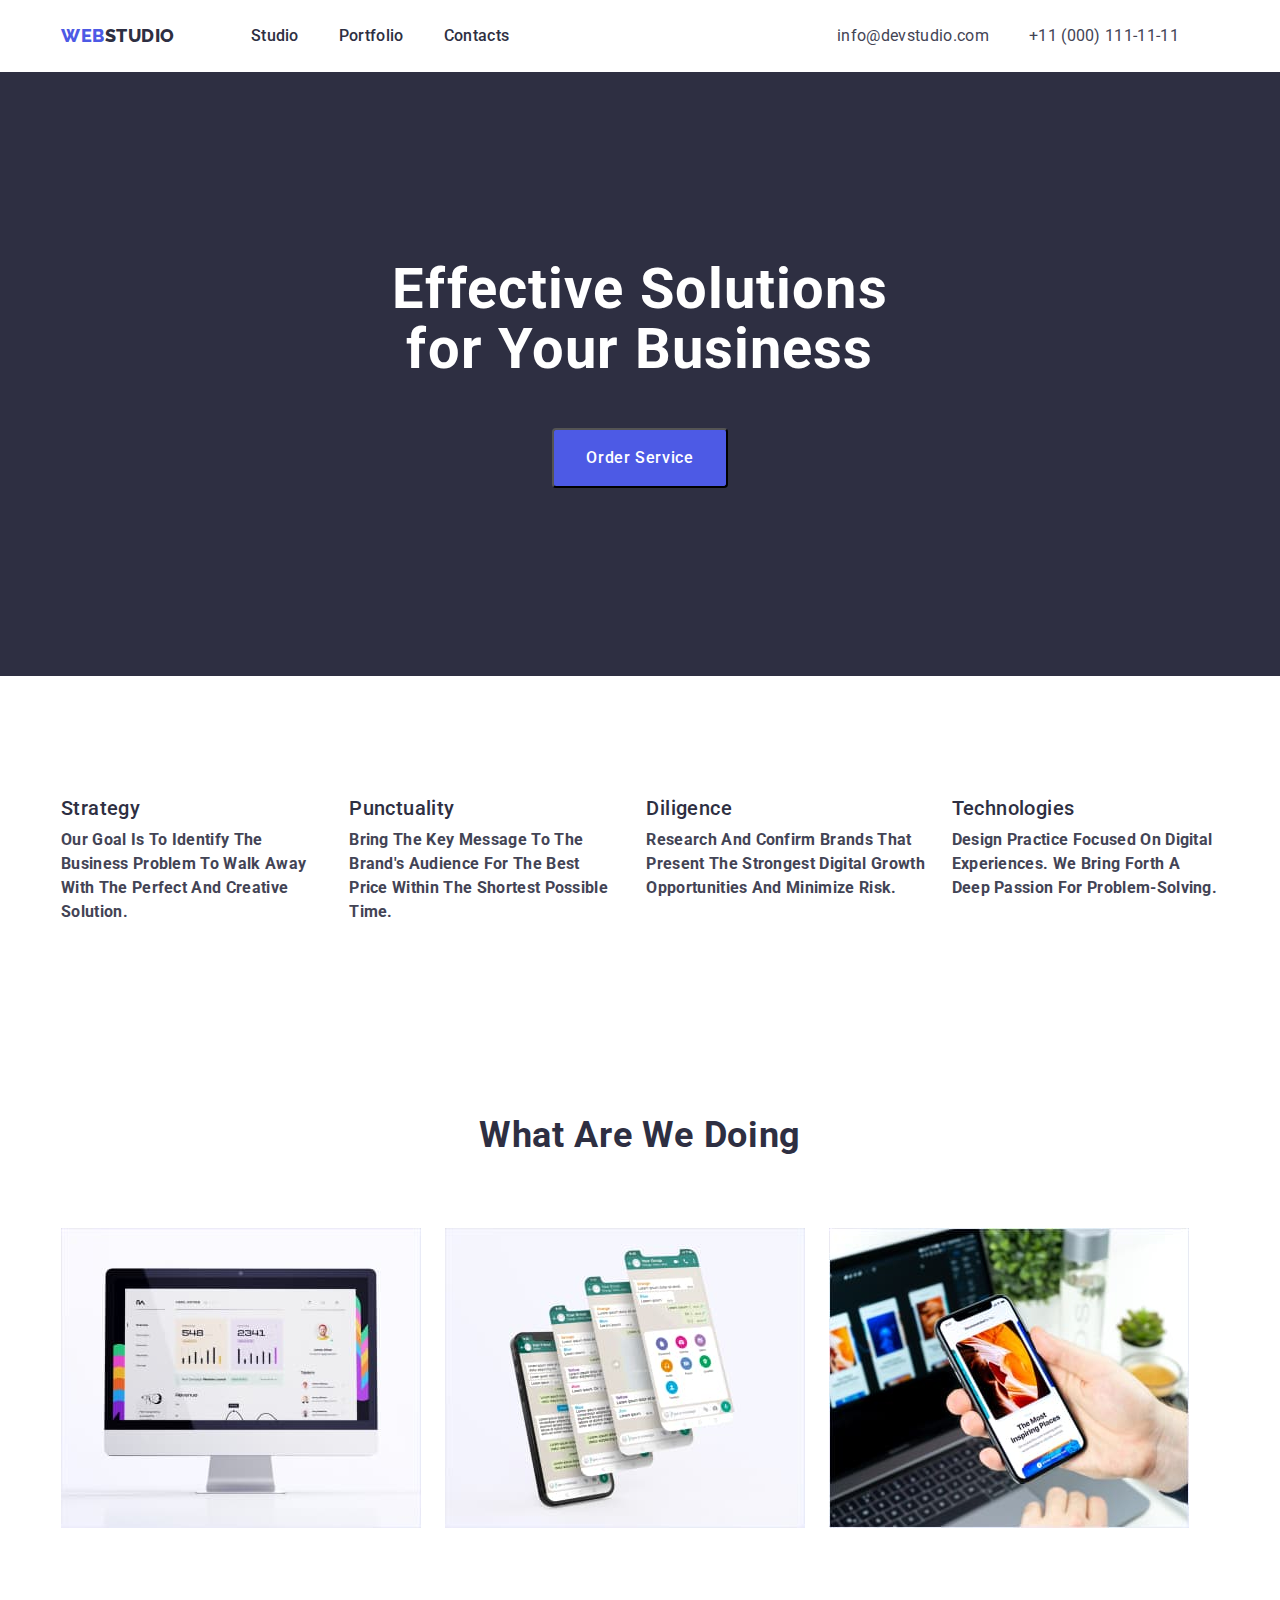
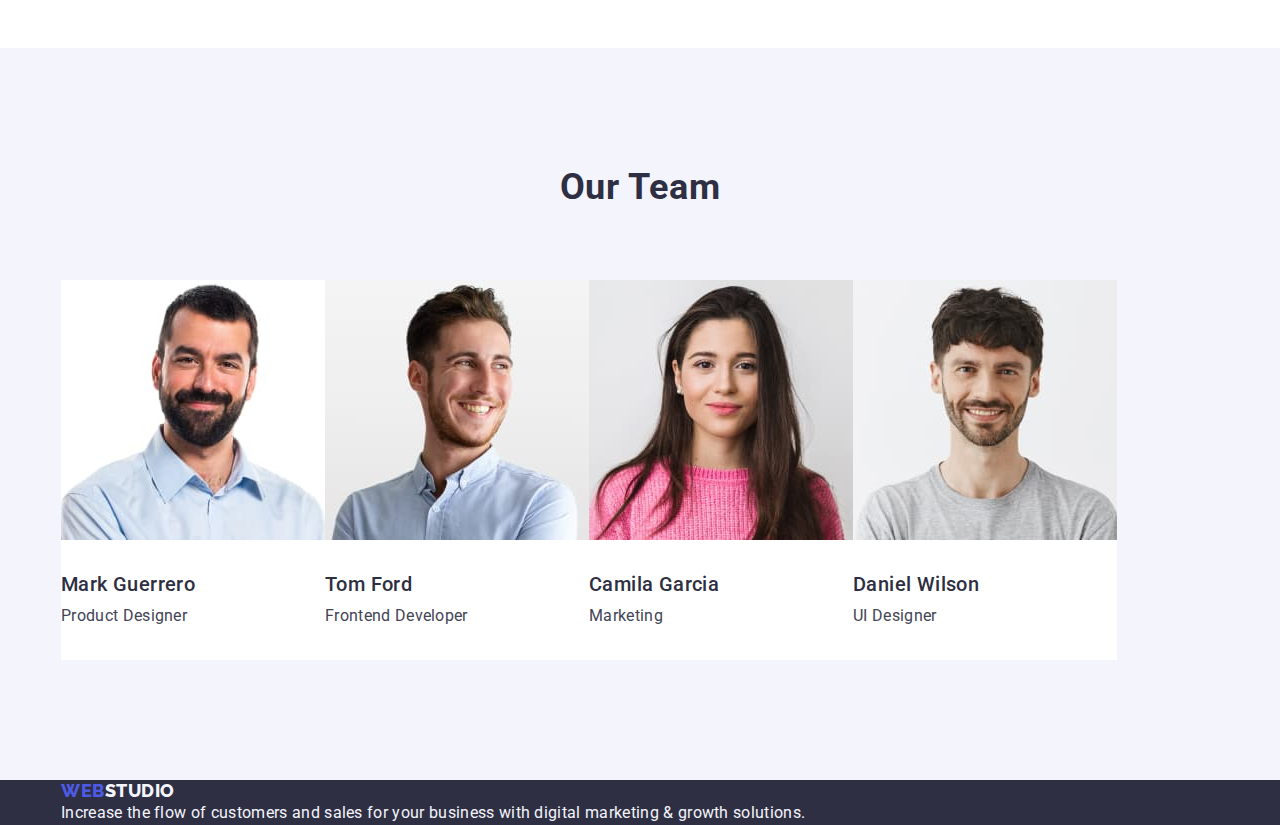
==== index.html @ 01acd108 "Initial commit" ====
<!DOCTYPE html>
<html lang="en">
  <head>
    <meta charset="UTF-8" />
    <meta http-equiv="X-UA-Compatible" content="IE=edge" />
    <meta name="viewport" content="width=device-width, initial-scale=1.0" />
    <title>Studio</title>
    <link rel="preconnect" href="https://fonts.googleapis.com" />
    <link rel="preconnect" href="https://fonts.gstatic.com" crossorigin />
    <link
      href="https://fonts.googleapis.com/css2?family=Raleway:wght@800&family=Roboto:wght@400;500;700;900&display=swap"
      rel="stylesheet"
    />
    <link
      rel="stylesheet"
      href="https://cdnjs.cloudflare.com/ajax/libs/modern-normalize/1.1.0/modern-normalize.min.css"
    />
    <link rel="stylesheet" href="./css/style.css" />
  </head>
  <body>
    <!-- header  -->
    <header class="main-header page-header">
      <div class="container page-header-container">
        <nav class="first-nav page-nav">
          <a href="./index.html" class="link logo"
            >Web<span class="part-logo">Studio</span></a
          >
          <ul class="list menu">
            <li class="menu-item">
              <a href="./index.html" class="link menu-link">Studio</a>
            </li>
            <li class="menu-item">
              <a href="./portfolio.html" class="link menu-link">Portfolio</a>
            </li>
            <li class="menu-item">
              <a href="" class="link menu-link">Contacts</a>
            </li>
          </ul>
        </nav>
        <address class="contacts">
          <ul class="list menu-contact page-contacts">
            <li class="menu-contact-item">
              <a href="mailto:info@devstudio.com" class="link menu-contact-link"
                >info@devstudio.com</a
              >
            </li>
            <li class="menu-contact-item">
              <a href="tel:+110001111111" class="link menu-contact-link"
                >+11 (000) 111-11-11</a
              >
            </li>
          </ul>
        </address>
      </div>
    </header>
    <main class="main-part">
      <!-- hero section  -->
      <section class="hero-section">
        <div class="container page-hero-section">
          <h1 class="main-head">Effective Solutions for Your Business</h1>
          <button type="button" class="modal-button-main">Order Service</button>
        </div>
      </section>
      <!-- features section  -->
      <section class="sec-head">
        <div class="container section">
          <h2 class="sec-head" hidden>Our Features</h2>
          <ul class="list features-list">
            <li class="features-list-item">
              <h3 class="list-head">Strategy</h3>
              <p class="text-descr">
                Our goal is to identify the business problem to walk away with
                the perfect and creative solution.
              </p>
            </li>
            <li class="features-list-item">
              <h3 class="list-head">Punctuality</h3>
              <p class="text-descr">
                Bring the key message to the brand's audience for the best price
                within the shortest possible time.
              </p>
            </li>
            <li class="features-list-item">
              <h3 class="list-head">Diligence</h3>
              <p class="text-descr">
                Research and confirm brands that present the strongest digital
                growth opportunities and minimize risk.
              </p>
            </li>
            <li class="features-list-item">
              <h3 class="list-head">Technologies</h3>
              <p class="text-descr">
                Design practice focused on digital experiences. We bring forth a
                deep passion for problem-solving.
              </p>
            </li>
          </ul>
        </div>
      </section>
      <!-- What are we doing section  -->
      <section>
        <div class="container page-occup-list">
          <h2 class="sec-head">What are we doing</h2>
          <ul class="list occup-list">
            <li class="occup-list-item">
              <img
                src="./images/ouractions/Rectangle71.jpg"
                alt="cmputer with diagrams"
                width="360"
                height="300"
              />
            </li>
            <li class="occup-list-item">
              <img
                src="./images/ouractions/img2.jpg"
                alt="smartphone with chats"
                width="360"
                height="300"
              />
            </li>
            <li class="occup-list-item">
              <img
                src="./images/ouractions/img3.jpg"
                alt="smartphone and laptop"
                width="360"
                height="300"
              />
            </li>
          </ul>
        </div>
      </section>
      <!-- Our Team section -->
      <section class="team-section">
        <div class="container section page-team-section">
          <h2 class="sec-head">Our Team</h2>
          <ul class="list team-list">
            <li class="team-list-item">
              <img
                src="./images/ourteam/MarkGuerrero.jpg"
                alt="our product designer"
                width="264"
                height="260"
              />
              <div class="team-list-text">
                <h3 class="list-head">Mark Guerrero</h3>
                <p class="text-descr">Product Designer</p>
              </div>
            </li>
            <li class="team-list-item">
              <img
                class="team-list-img"
                src="./images/ourteam/TomFord.jpg"
                alt="our frontend developer"
                width="264"
                height="260"
              />
              <div class="team-list-text">
                <h3 class="list-head">Tom Ford</h3>
                <p class="text-descr">Frontend Developer</p>
              </div>
            </li>
            <li class="team-list-item">
              <img
                class="team-list-img"
                src="./images/ourteam/CamilaGarcia.jpg"
                alt="our marketing worker"
                width="264"
                height="260"
              />
              <div class="team-list-text">
                <h3 class="list-head">Camila Garcia</h3>
                <p class="text-descr">Marketing</p>
              </div>
            </li>
            <li class="team-list-item">
              <img
                class="team-list-img"
                src="./images/ourteam/DanielWilson.jpg"
                alt="our UI designer"
                width="264"
                height="260"
              />
              <div class="team-list-text">
                <h3 class="list-head">Daniel Wilson</h3>
                <p class="text-descr">UI Designer</p>
              </div>
            </li>
          </ul>
        </div>
      </section>
    </main>
    <!-- footer with logo -->
    <footer class="footer-section">
      <div class="container page-footer-section">
        <a href="./index.html" class="link logo-footer"
          >Web<span class="part-logo-footer">Studio</span></a
        >
        <p class="text-descr color-footer">
          Increase the flow of customers and sales for your business with
          digital marketing & growth solutions.
        </p>
      </div>
    </footer>
  </body>
</html>
---- css/style.css ----
:root {
  --head-color: #2e2f42;
  --text-color: #434455;
  --sub-text-color: #8e8f99;
  --primary-brand-color: #4d5ae5;
  --pressed-state-color: #404bbf;
  --light-back-color: #f4f4fd;
  --modal-background-color: #fcfcfc;
  --white-color: #ffffff;
}

.list {
  list-style: none;
}

.link {
  text-decoration: none;
}

button {
  cursor: pointer;
}

h1,
h2,
h3,
h4,
h5,
h6,
p {
  margin-top: 0;
  margin-bottom: 0;
}

ul,
ol {
  margin-top: 0;
  margin-bottom: 0;
  padding-left: 0;
}

img {
  display: block;
}

.section {
  padding-top: 120px;
  padding-bottom: 120px;
}

.container {
  width: 1188px;
  padding-left: 15px;
  padding-right: 15px;
  margin-left: auto;
  margin-right: auto;
}

body {
  font-family: "Roboto", sans-serif;
  background-color: var(--white-color);
  color: var(--text-color);
}

/* Header  */

.page-header {
  display: flex;
  align-items: center;
  padding-top: 24px;
  padding-bottom: 24px;
}

.page-nav {
  display: flex;
  align-items: center;
  column-gap: 76px;
}

.menu {
  display: flex;
  column-gap: 40px;
}

.page-contacts {
  display: flex;
}

.logo {
  font-family: "Raleway", sans-serif;
  font-weight: 800;
  font-size: 18px;
  line-height: 1.17;
  letter-spacing: 0.03em;
  text-transform: uppercase;
  color: var(--primary-brand-color);
}

.part-logo {
  color: var(--head-color);
}

.logo-footer {
  font-family: "Raleway", sans-serif;
  font-weight: 800;
  font-size: 18px;
  line-height: 1.17;
  letter-spacing: 0.03em;
  text-transform: uppercase;

  color: var(--primary-brand-color);
}

.part-logo-footer {
  color: var(--light-back-color);
}

.menu-link {
  font-weight: 500;
  font-size: 16px;
  line-height: 1.5;
  letter-spacing: 0.02em;
  color: var(--head-color);
}

.menu-link:hover,
.menu-link:focus {
  color: var(--pressed-state-color);
}

.contacts {
  font-style: normal;
  margin-left: auto;
}

.menu-contact-link {
  font-size: 16px;
  line-height: 1.5;
  letter-spacing: 0.02em;
  margin-right: 40px;

  color: var(--text-color);
}

.menu-contact-link:hover,
.menu-contact-link:focus {
  color: var(--pressed-state-color);
}

.page-header-container {
  display: flex;
  align-items: center;
}

/* Hero section  */

.page-hero-section {
  display: flex;
  flex-direction: column;
  padding-top: 188px;
  padding-bottom: 188px;
}

.hero-section {
  background-color: var(--head-color);
}

.main-head {
  text-align: center;
  font-weight: 700;
  font-size: 56px;
  line-height: 1.07;
  letter-spacing: 0.02em;
  width: 496px;
  margin-left: auto;
  margin-right: auto;

  color: var(--white-color);
}

.modal-button-main {
  font-family: "Roboto", sans-serif;
  font-weight: 500;
  font-size: 16px;
  line-height: 1.5;
  letter-spacing: 0.04em;
  border-radius: 4px;
  padding: 16px 32px;
  min-width: 169px;
  margin-left: auto;
  margin-right: auto;
  margin-top: 48px;

  color: var(--white-color);
  background-color: var(--primary-brand-color);
}

.modal-button-main:hover,
.modal-button-main:focus {
  background-color: var(--pressed-state-color);
}

/* features section  */

.features-list {
  display: flex;
  column-gap: 24px;
}

.modal-button-portfolio {
  font-family: "Roboto", sans-serif;
  font-weight: 500;
  font-size: 16px;
  line-height: 1.5;
  letter-spacing: 0.04em;

  color: var(--primary-brand-color);
  background-color: var(--light-back-color);
}

.modal-button-portfolio:hover,
.modal-button-portfolio:focus {
  color: var(--white-color);
  background-color: var(--pressed-state-color);
}

.list-head,
.head-list {
  font-weight: 500;
  font-size: 20px;
  line-height: 1.2;
  letter-spacing: 0.02em;
  margin-bottom: 8px;

  color: var(--head-color);
}

.text-descr,
.description {
  font-size: 16px;
  line-height: 1.5;
  letter-spacing: 0.02em;
  color: var(--text-color);
}

/* What are we doing section */

.page-occup-list {
  display: flex;
  flex-direction: column;
}

.occup-list {
  display: flex;
  column-gap: 24px;
  padding-bottom: 120px;
}

/* Our team section  */

.sec-head {
  font-weight: 700;
  font-size: 36px;
  line-height: 1.11;
  letter-spacing: 0.02em;
  text-transform: capitalize;
  margin-bottom: 72px;
  margin-left: auto;
  margin-right: auto;

  color: var(--head-color);
}

.page-team-section {
  display: flex;
  flex-direction: column;
  background-color: var(--light-back-color);
}

.team-section {
  background-color: var(--light-back-color);
}

.team-list {
  display: flex;
}

.team-list-item {
  background-color: var(--white-color);
  flex-basis: calc((100%-72px) / 4);
}

.team-list-img {
}

.team-list-text {
  padding-top: 32px;
  padding-bottom: 32px;
}

.page-footer-section {
}

.footer-section {
  background-color: var(--head-color);
}

.color-footer {
  color: var(--light-back-color);
}
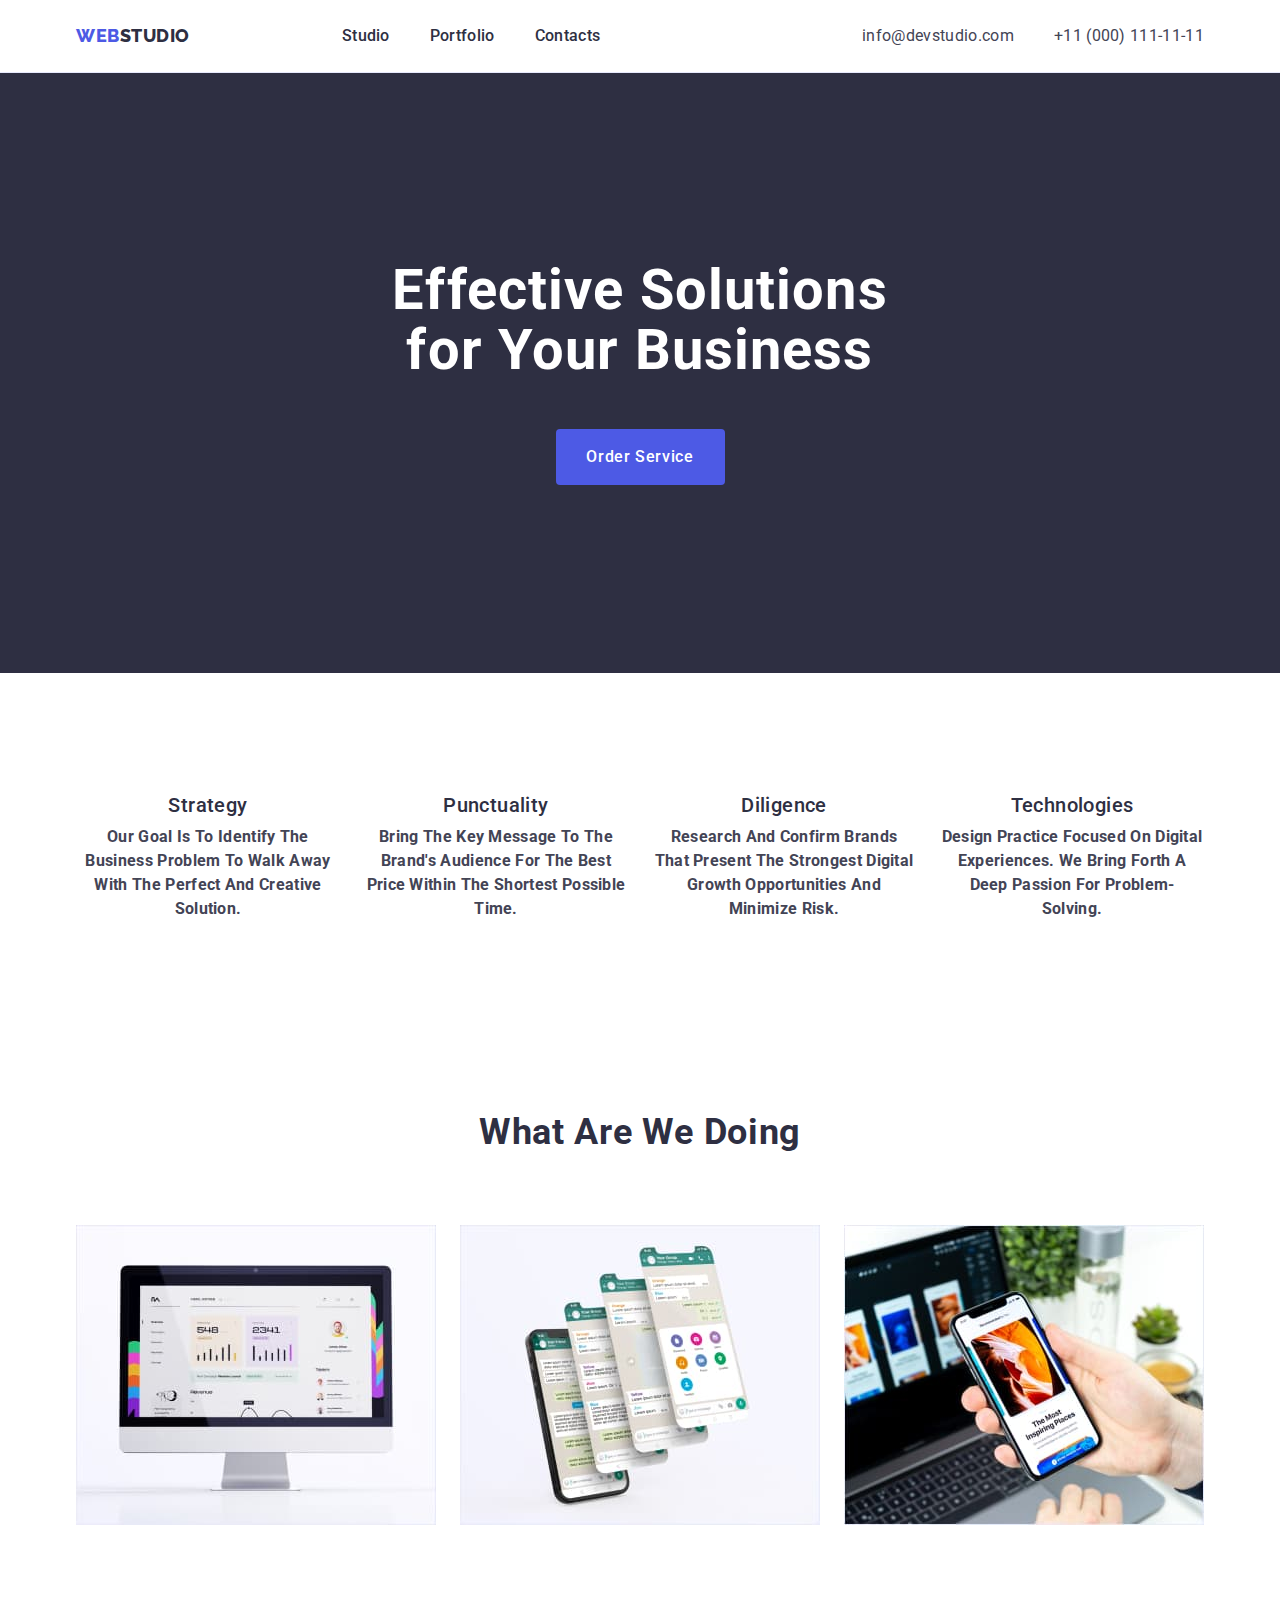
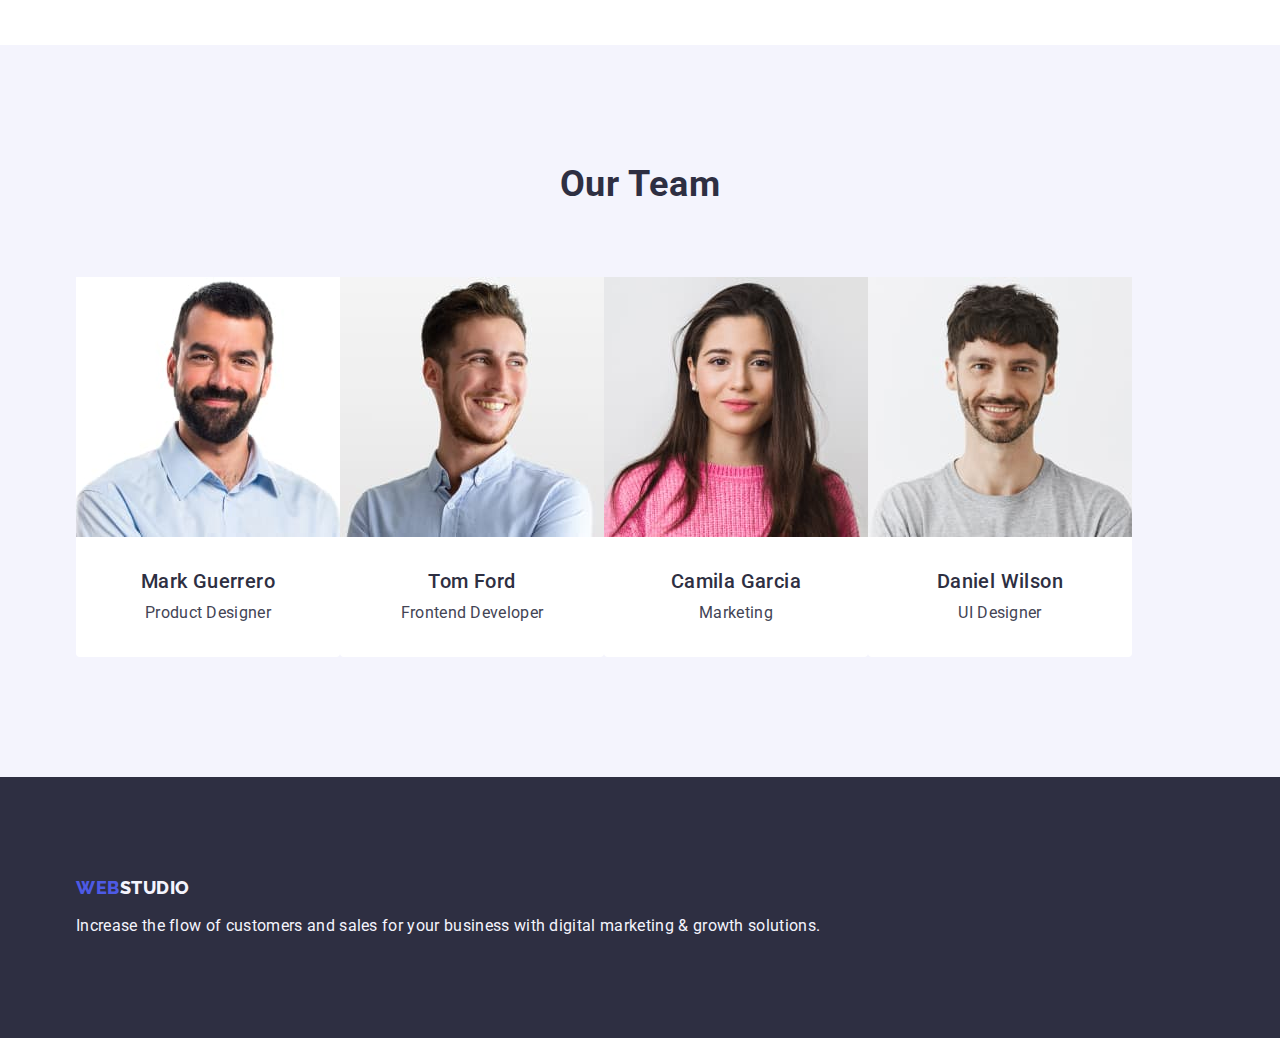
==== commit c61f1987: "changing in Studio-page" ====
--- a/index.html
+++ b/index.html
@@ -62,8 +62,8 @@
         </div>
       </section>
       <!-- features section  -->
-      <section class="sec-head">
-        <div class="container section">
+      <section class="sec-head section">
+        <div class="container">
           <h2 class="sec-head" hidden>Our Features</h2>
           <ul class="list features-list">
             <li class="features-list-item">
@@ -98,7 +98,7 @@
         </div>
       </section>
       <!-- What are we doing section  -->
-      <section>
+      <section class="occup-section">
         <div class="container page-occup-list">
           <h2 class="sec-head">What are we doing</h2>
           <ul class="list occup-list">
@@ -130,8 +130,8 @@
         </div>
       </section>
       <!-- Our Team section -->
-      <section class="team-section">
-        <div class="container section page-team-section">
+      <section class="team-section section">
+        <div class="container page-team-section">
           <h2 class="sec-head">Our Team</h2>
           <ul class="list team-list">
             <li class="team-list-item">
@@ -195,7 +195,7 @@
         <a href="./index.html" class="link logo-footer"
           >Web<span class="part-logo-footer">Studio</span></a
         >
-        <p class="text-descr color-footer">
+        <p class="text-descr-footer color-footer">
           Increase the flow of customers and sales for your business with
           digital marketing & growth solutions.
         </p>
--- a/css/style.css
+++ b/css/style.css
@@ -49,7 +49,7 @@
 }
 
 .container {
-  width: 1188px;
+  width: 1158px;
   padding-left: 15px;
   padding-right: 15px;
   margin-left: auto;
@@ -67,8 +67,7 @@
 .page-header {
   display: flex;
   align-items: center;
-  padding-top: 24px;
-  padding-bottom: 24px;
+  border-bottom: 1px solid #e7e9fc;
 }
 
 .page-nav {
@@ -79,11 +78,16 @@
 
 .menu {
   display: flex;
-  column-gap: 40px;
+  gap: 40px;
+}
+
+.menu-item {
+  padding: 24px 0;
 }
 
 .page-contacts {
   display: flex;
+  gap: 40px;
 }
 
 .logo {
@@ -93,6 +97,8 @@
   line-height: 1.17;
   letter-spacing: 0.03em;
   text-transform: uppercase;
+  margin-right: 76px;
+
   color: var(--primary-brand-color);
 }
 
@@ -107,6 +113,8 @@
   line-height: 1.17;
   letter-spacing: 0.03em;
   text-transform: uppercase;
+  display: inline-block;
+  margin-bottom: 16px;
 
   color: var(--primary-brand-color);
 }
@@ -137,7 +145,6 @@
   font-size: 16px;
   line-height: 1.5;
   letter-spacing: 0.02em;
-  margin-right: 40px;
 
   color: var(--text-color);
 }
@@ -157,12 +164,11 @@
 .page-hero-section {
   display: flex;
   flex-direction: column;
-  padding-top: 188px;
-  padding-bottom: 188px;
 }
 
 .hero-section {
   background-color: var(--head-color);
+  padding: 188px 0;
 }
 
 .main-head {
@@ -171,7 +177,7 @@
   font-size: 56px;
   line-height: 1.07;
   letter-spacing: 0.02em;
-  width: 496px;
+  max-width: 496px;
   margin-left: auto;
   margin-right: auto;
 
@@ -185,12 +191,13 @@
   line-height: 1.5;
   letter-spacing: 0.04em;
   border-radius: 4px;
-  padding: 16px 32px;
+  height: 56px;
   min-width: 169px;
   margin-left: auto;
   margin-right: auto;
   margin-top: 48px;
 
+  border: none;
   color: var(--white-color);
   background-color: var(--primary-brand-color);
 }
@@ -204,7 +211,11 @@
 
 .features-list {
   display: flex;
-  column-gap: 24px;
+  gap: 24px;
+}
+
+.features-list-item {
+  width: calc((100% - 72px) / 4);
 }
 
 .modal-button-portfolio {
@@ -226,6 +237,7 @@
 
 .list-head,
 .head-list {
+  text-align: center;
   font-weight: 500;
   font-size: 20px;
   line-height: 1.2;
@@ -237,6 +249,7 @@
 
 .text-descr,
 .description {
+  text-align: center;
   font-size: 16px;
   line-height: 1.5;
   letter-spacing: 0.02em;
@@ -245,6 +258,10 @@
 
 /* What are we doing section */
 
+.occup-section {
+  padding-bottom: 120px;
+}
+
 .page-occup-list {
   display: flex;
   flex-direction: column;
@@ -252,8 +269,11 @@
 
 .occup-list {
   display: flex;
-  column-gap: 24px;
-  padding-bottom: 120px;
+  gap: 24px;
+}
+
+.occup-list-item {
+  flex-basis: calc((100% - 48px) / 3);
 }
 
 /* Our team section  */
@@ -264,6 +284,7 @@
   line-height: 1.11;
   letter-spacing: 0.02em;
   text-transform: capitalize;
+  /* padding: 120px 0; */
   margin-bottom: 72px;
   margin-left: auto;
   margin-right: auto;
@@ -283,19 +304,20 @@
 
 .team-list {
   display: flex;
+  gappx: 24px;
 }
 
 .team-list-item {
   background-color: var(--white-color);
   flex-basis: calc((100%-72px) / 4);
+  border-radius: 0px 0px 4px 4px;
 }
 
 .team-list-img {
 }
 
 .team-list-text {
-  padding-top: 32px;
-  padding-bottom: 32px;
+  padding: 32px 16px;
 }
 
 .page-footer-section {
@@ -303,6 +325,14 @@
 
 .footer-section {
   background-color: var(--head-color);
+  padding: 100px 0;
+}
+
+.text-descr-footer {
+  font-size: 16px;
+  line-height: 1.5;
+  letter-spacing: 0.02em;
+  color: var(--text-color);
 }
 
 .color-footer {
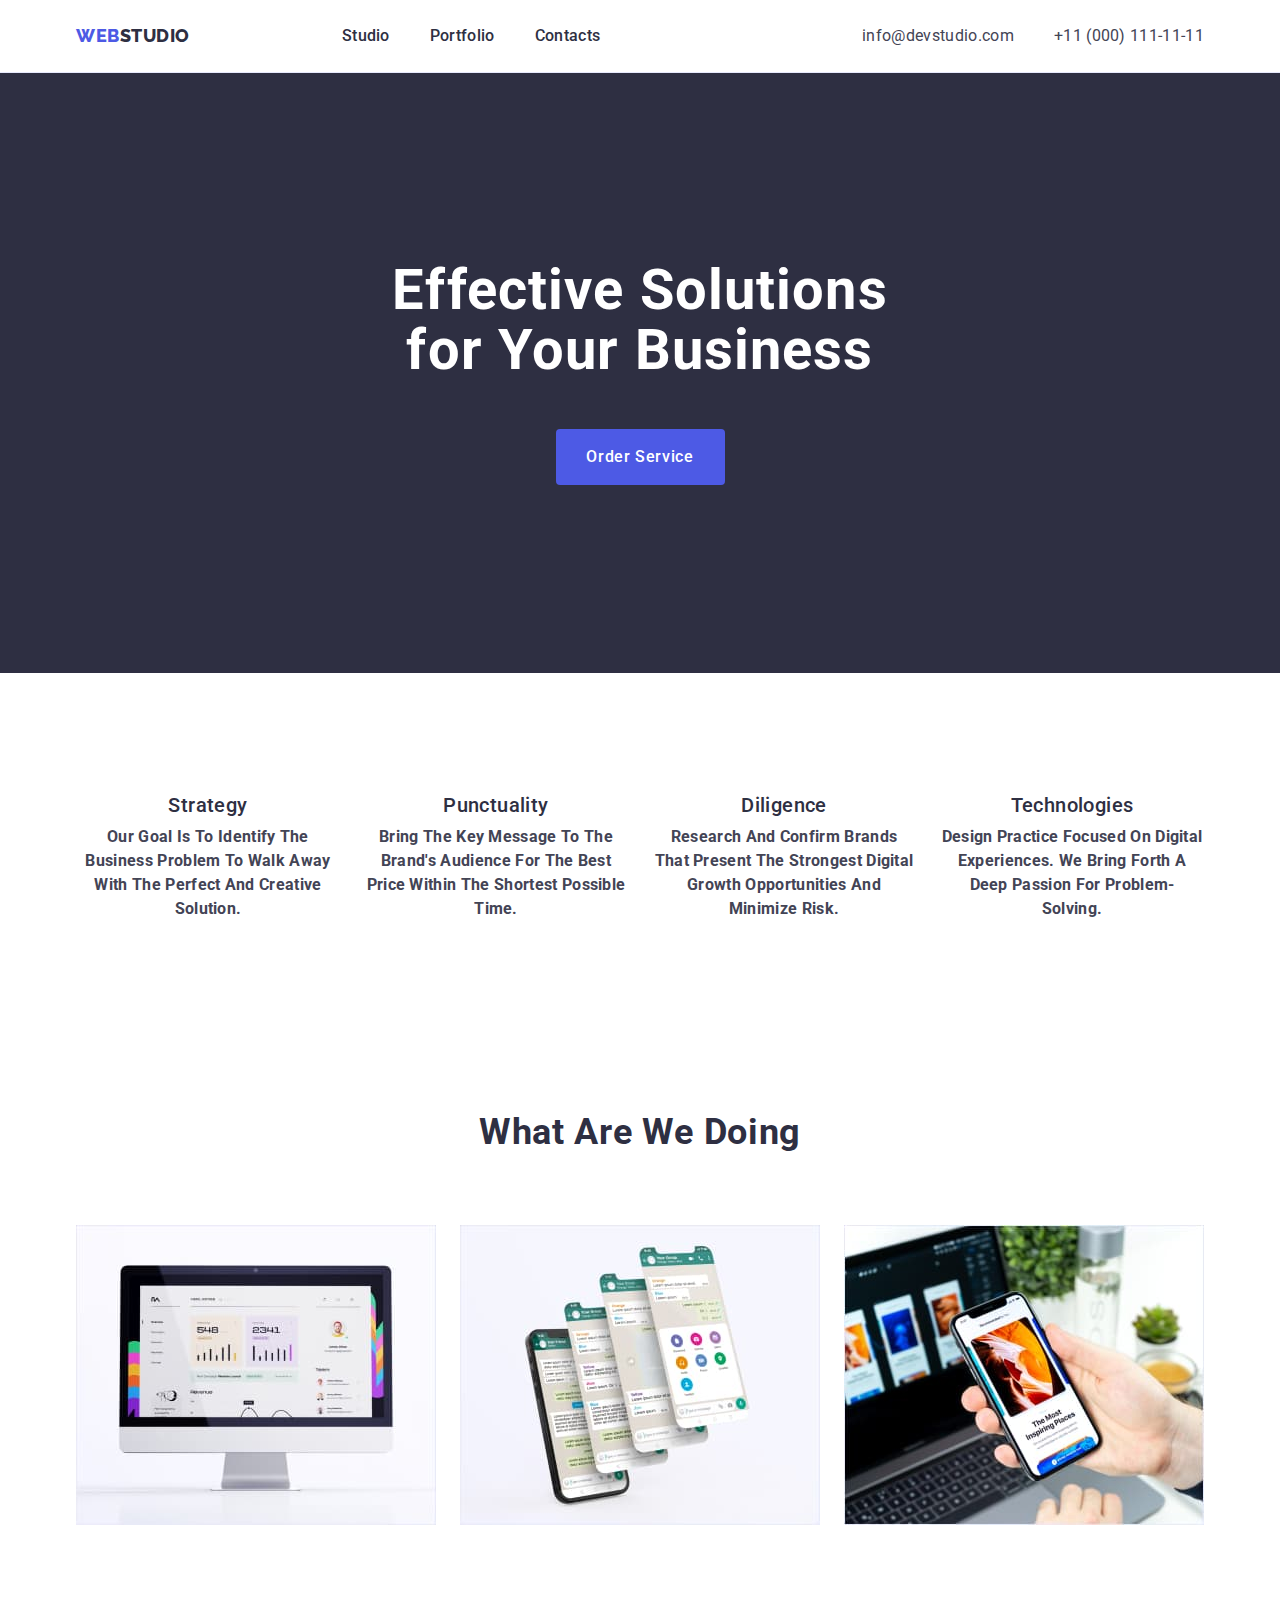
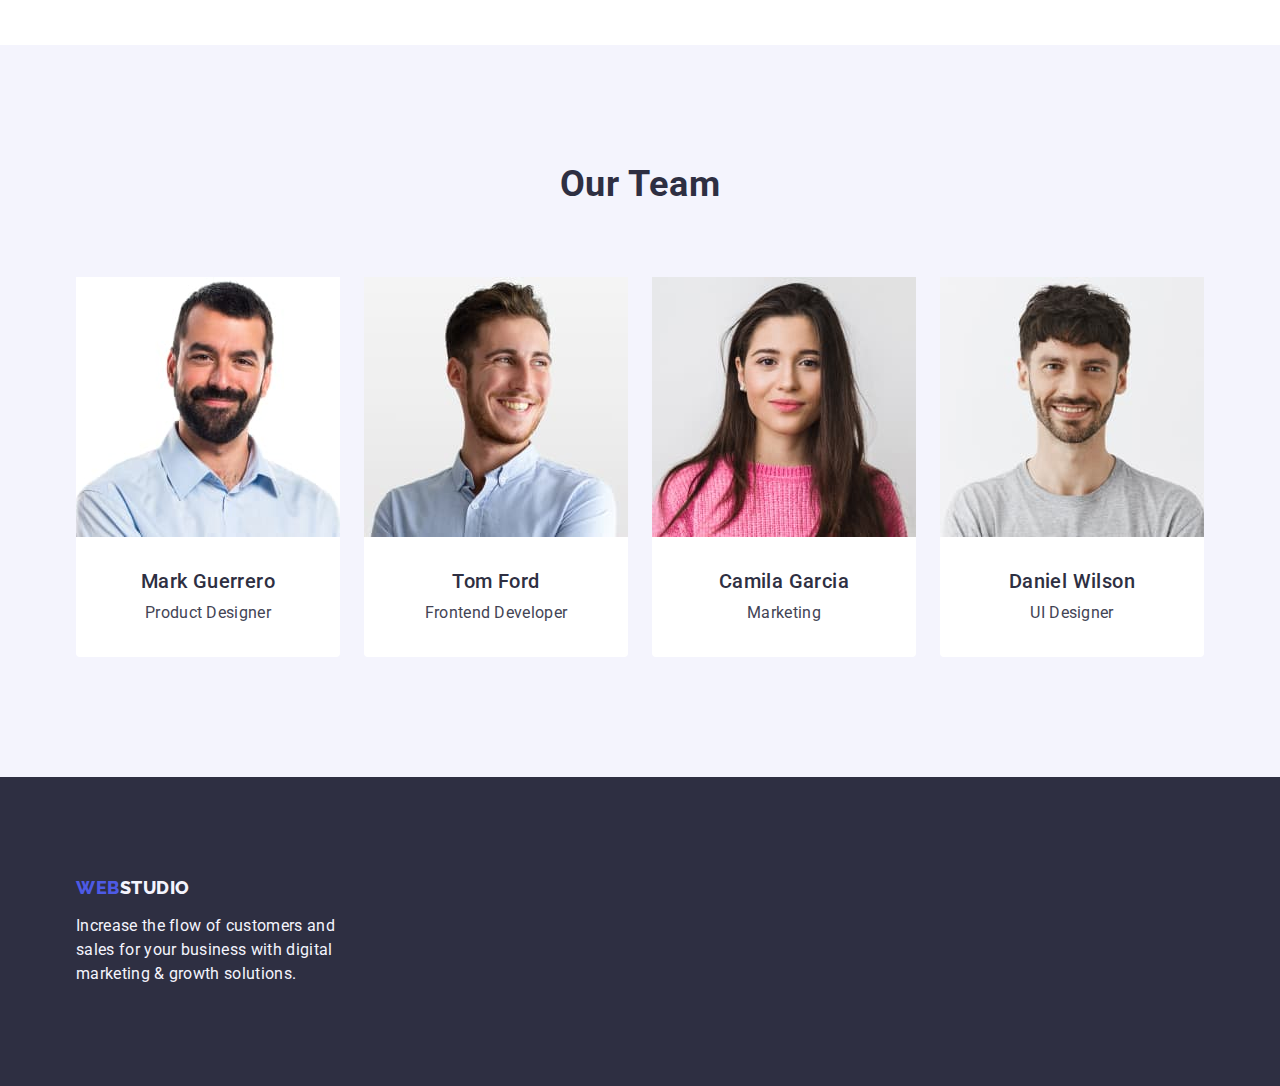
==== commit b8bb3039: "Portfolio changing" ====
--- a/index.html
+++ b/index.html
@@ -19,9 +19,9 @@
   </head>
   <body>
     <!-- header  -->
-    <header class="main-header page-header">
+    <header class="page-header">
       <div class="container page-header-container">
-        <nav class="first-nav page-nav">
+        <nav class="page-nav">
           <a href="./index.html" class="link logo"
             >Web<span class="part-logo">Studio</span></a
           >
@@ -38,7 +38,7 @@
           </ul>
         </nav>
         <address class="contacts">
-          <ul class="list menu-contact page-contacts">
+          <ul class="list page-contacts">
             <li class="menu-contact-item">
               <a href="mailto:info@devstudio.com" class="link menu-contact-link"
                 >info@devstudio.com</a
--- a/css/style.css
+++ b/css/style.css
@@ -224,6 +224,9 @@
   font-size: 16px;
   line-height: 1.5;
   letter-spacing: 0.04em;
+  padding: 12px 24px;
+  border: 1px solid #e7e9fc;
+  border-radius: 4px;
 
   color: var(--primary-brand-color);
   background-color: var(--light-back-color);
@@ -233,6 +236,7 @@
 .modal-button-portfolio:focus {
   color: var(--white-color);
   background-color: var(--pressed-state-color);
+  border: 1px;
 }
 
 .list-head,
@@ -247,15 +251,24 @@
   color: var(--head-color);
 }
 
-.text-descr,
+.text-descr {
+  text-align: center;
+  font-size: 16px;
+  line-height: 1.5;
+  letter-spacing: 0.02em;
+
+  color: var(--text-color);
+}
+
 .description {
   text-align: center;
   font-size: 16px;
   line-height: 1.5;
   letter-spacing: 0.02em;
-  color: var(--text-color);
-}
-
+  margin-bottom: 8px;
+
+  color: var(--text-color);
+}
 /* What are we doing section */
 
 .occup-section {
@@ -284,7 +297,6 @@
   line-height: 1.11;
   letter-spacing: 0.02em;
   text-transform: capitalize;
-  /* padding: 120px 0; */
   margin-bottom: 72px;
   margin-left: auto;
   margin-right: auto;
@@ -304,23 +316,17 @@
 
 .team-list {
   display: flex;
-  gappx: 24px;
+  gap: 24px;
 }
 
 .team-list-item {
   background-color: var(--white-color);
-  flex-basis: calc((100%-72px) / 4);
+  width: calc((100% - 72px) / 4);
   border-radius: 0px 0px 4px 4px;
-}
-
-.team-list-img {
 }
 
 .team-list-text {
   padding: 32px 16px;
-}
-
-.page-footer-section {
 }
 
 .footer-section {
@@ -329,12 +335,46 @@
 }
 
 .text-descr-footer {
-  font-size: 16px;
-  line-height: 1.5;
-  letter-spacing: 0.02em;
-  color: var(--text-color);
+  text-align: ;
+  font-size: 16px;
+  line-height: 1.5;
+  letter-spacing: 0.02em;
+  color: var(--text-color);
+  margin-top: 17, 5px;
+  max-width: 264px;
 }
 
 .color-footer {
   color: var(--light-back-color);
 }
+
+/* Portfolio section  */
+
+.buttons-section {
+  padding: 96px 0 120px;
+}
+
+.buttons-list {
+  display: flex;
+  gap: 24px;
+  justify-content: center;
+  margin-bottom: 72px;
+}
+
+.prtf-list {
+  display: flex;
+  column-gap: 24px;
+  row-gap: 48px;
+  flex-wrap: wrap;
+  margin-top: 72px;
+}
+
+.prtf-list-item {
+  width: calc((100% - 48px) / 3);
+}
+
+.prtf-item-text {
+  padding: 32px 16px;
+  border: 1px solid #e7e9fc;
+  border-top: none;
+}
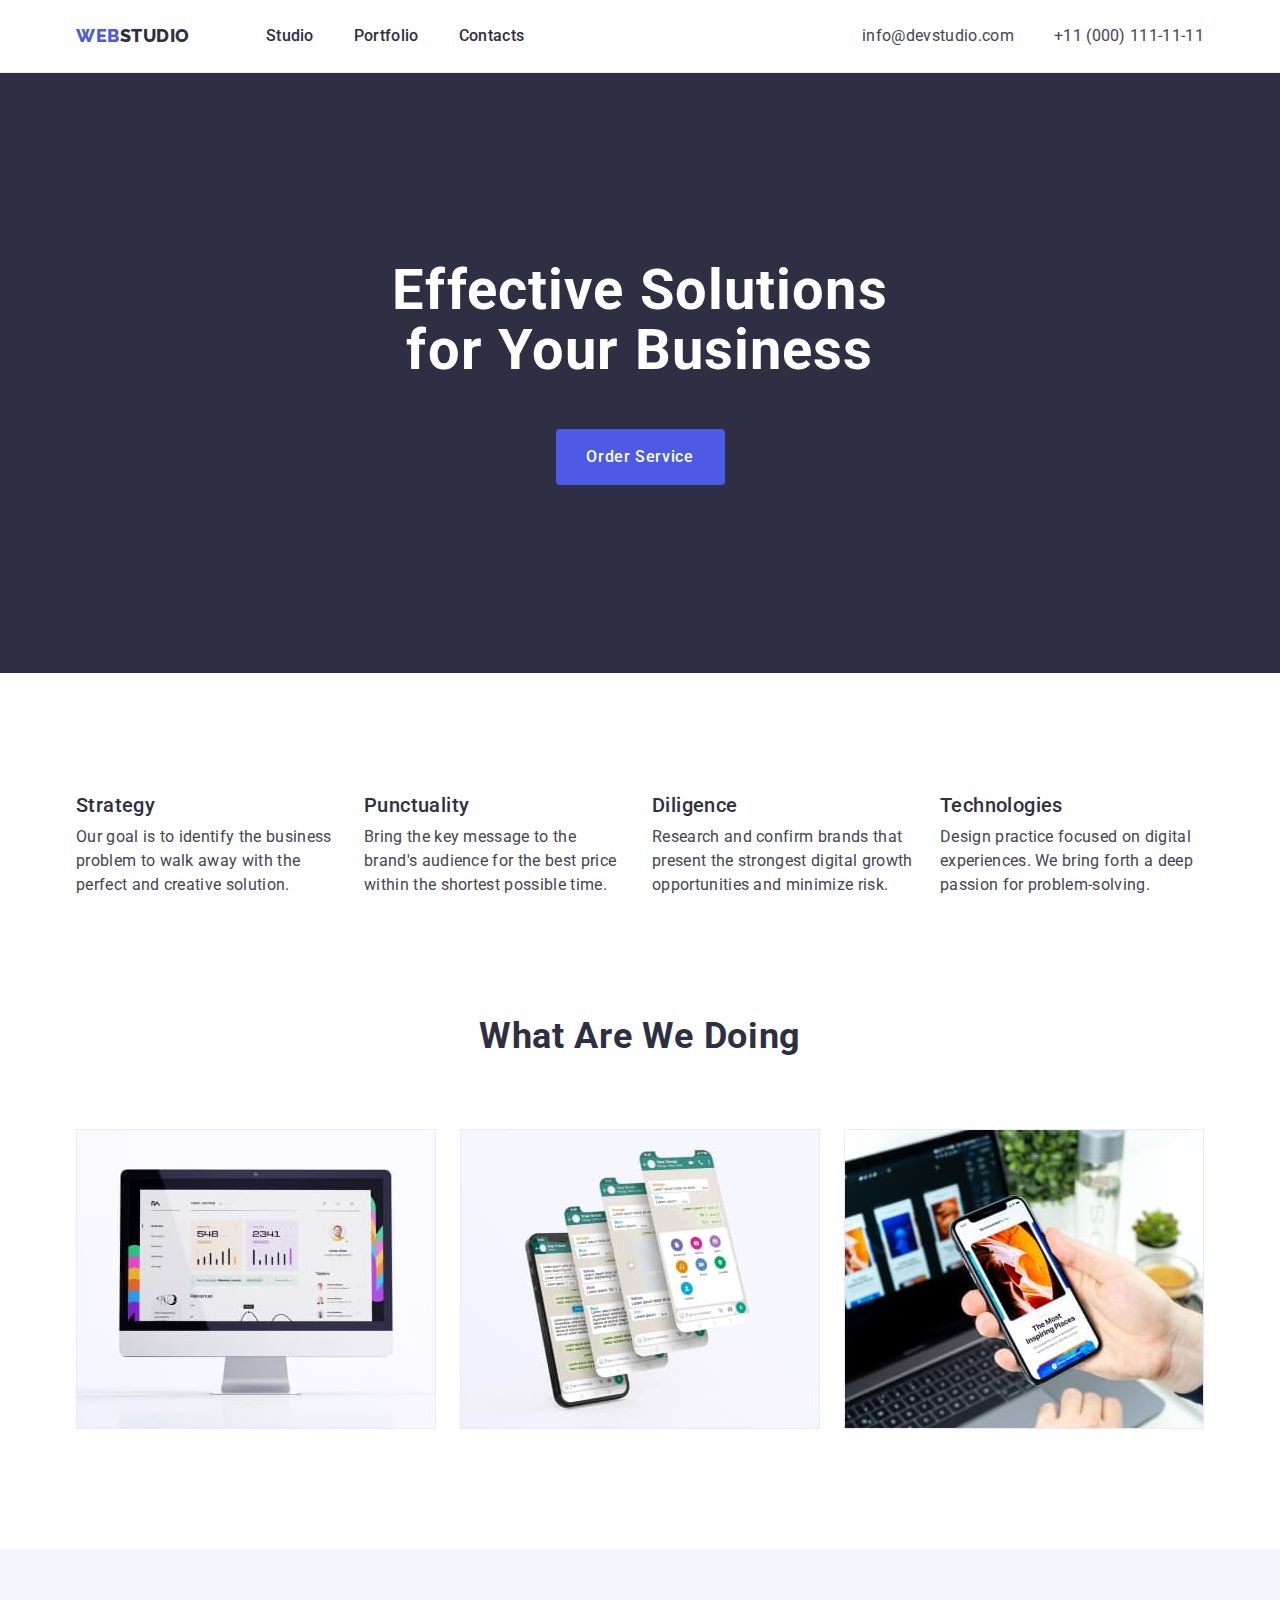
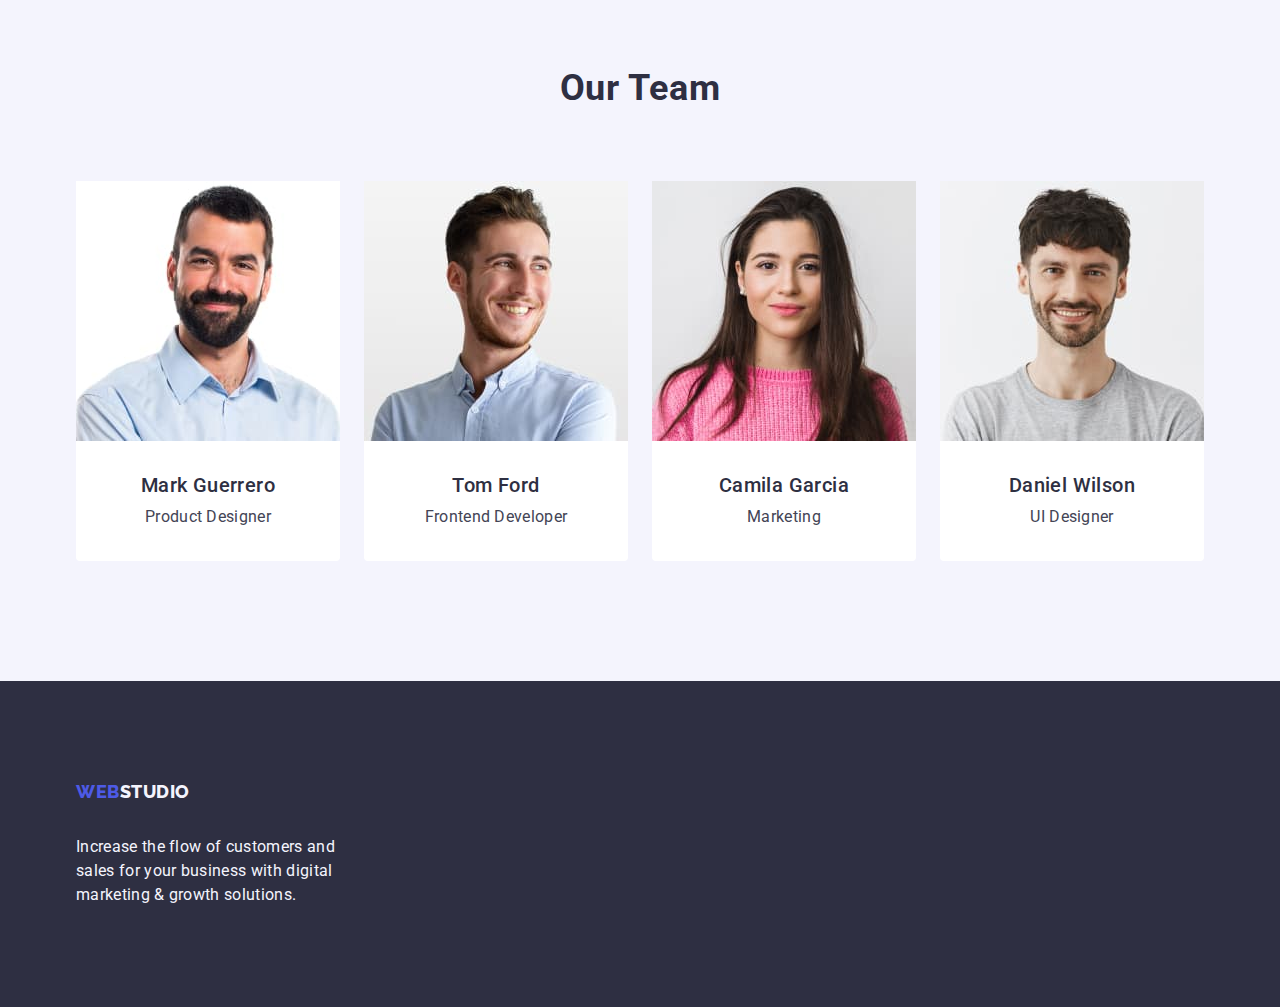
==== commit 976e3052: "Second changing" ====
--- a/index.html
+++ b/index.html
@@ -62,9 +62,9 @@
         </div>
       </section>
       <!-- features section  -->
-      <section class="sec-head section">
+      <section class="second-head section">
         <div class="container">
-          <h2 class="sec-head" hidden>Our Features</h2>
+          <h2 class="sec-head visually-hidden">Our Features</h2>
           <ul class="list features-list">
             <li class="features-list-item">
               <h3 class="list-head">Strategy</h3>
@@ -142,8 +142,8 @@
                 height="260"
               />
               <div class="team-list-text">
-                <h3 class="list-head">Mark Guerrero</h3>
-                <p class="text-descr">Product Designer</p>
+                <h3 class="head-list">Mark Guerrero</h3>
+                <p class="text-dscr">Product Designer</p>
               </div>
             </li>
             <li class="team-list-item">
@@ -155,8 +155,8 @@
                 height="260"
               />
               <div class="team-list-text">
-                <h3 class="list-head">Tom Ford</h3>
-                <p class="text-descr">Frontend Developer</p>
+                <h3 class="head-list">Tom Ford</h3>
+                <p class="text-dscr">Frontend Developer</p>
               </div>
             </li>
             <li class="team-list-item">
@@ -168,8 +168,8 @@
                 height="260"
               />
               <div class="team-list-text">
-                <h3 class="list-head">Camila Garcia</h3>
-                <p class="text-descr">Marketing</p>
+                <h3 class="head-list">Camila Garcia</h3>
+                <p class="text-dscr">Marketing</p>
               </div>
             </li>
             <li class="team-list-item">
@@ -181,8 +181,8 @@
                 height="260"
               />
               <div class="team-list-text">
-                <h3 class="list-head">Daniel Wilson</h3>
-                <p class="text-descr">UI Designer</p>
+                <h3 class="head-list">Daniel Wilson</h3>
+                <p class="text-dscr">UI Designer</p>
               </div>
             </li>
           </ul>
--- a/css/style.css
+++ b/css/style.css
@@ -9,6 +9,17 @@
   --white-color: #ffffff;
 }
 
+.visually-hidden {
+  position: absolute;
+  width: 1px;
+  height: 1px;
+  margin: -1px;
+  padding: 0;
+  overflow: hidden;
+  border: 0;
+  clip: rect(0 0 0 0);
+}
+
 .list {
   list-style: none;
 }
@@ -73,7 +84,6 @@
 .page-nav {
   display: flex;
   align-items: center;
-  column-gap: 76px;
 }
 
 .menu {
@@ -82,7 +92,6 @@
 }
 
 .menu-item {
-  padding: 24px 0;
 }
 
 .page-contacts {
@@ -128,7 +137,9 @@
   font-size: 16px;
   line-height: 1.5;
   letter-spacing: 0.02em;
+  display: block;
   color: var(--head-color);
+  padding: 24px 0;
 }
 
 .menu-link:hover,
@@ -162,8 +173,6 @@
 /* Hero section  */
 
 .page-hero-section {
-  display: flex;
-  flex-direction: column;
 }
 
 .hero-section {
@@ -190,6 +199,7 @@
   font-size: 16px;
   line-height: 1.5;
   letter-spacing: 0.04em;
+  display: block;
   border-radius: 4px;
   height: 56px;
   min-width: 169px;
@@ -237,9 +247,19 @@
   color: var(--white-color);
   background-color: var(--pressed-state-color);
   border: 1px;
-}
-
-.list-head,
+  border: 1px solid transparent;
+}
+
+.list-head {
+  font-weight: 500;
+  font-size: 20px;
+  line-height: 1.2;
+  letter-spacing: 0.02em;
+  margin-bottom: 8px;
+
+  color: var(--head-color);
+}
+
 .head-list {
   text-align: center;
   font-weight: 500;
@@ -252,7 +272,19 @@
 }
 
 .text-descr {
+  font-style: normal;
+  font-weight: 400;
+  font-size: 16px;
+  line-height: 1.5;
+  letter-spacing: 0.02em;
+
+  color: var(--text-color);
+}
+
+.text-dscr {
   text-align: center;
+  font-style: normal;
+  font-weight: 400;
   font-size: 16px;
   line-height: 1.5;
   letter-spacing: 0.02em;
@@ -261,11 +293,9 @@
 }
 
 .description {
-  text-align: center;
-  font-size: 16px;
-  line-height: 1.5;
-  letter-spacing: 0.02em;
-  margin-bottom: 8px;
+  font-size: 16px;
+  line-height: 1.5;
+  letter-spacing: 0.02em;
 
   color: var(--text-color);
 }
@@ -276,8 +306,6 @@
 }
 
 .page-occup-list {
-  display: flex;
-  flex-direction: column;
 }
 
 .occup-list {
@@ -292,14 +320,13 @@
 /* Our team section  */
 
 .sec-head {
+  text-align: center;
   font-weight: 700;
   font-size: 36px;
   line-height: 1.11;
   letter-spacing: 0.02em;
   text-transform: capitalize;
   margin-bottom: 72px;
-  margin-left: auto;
-  margin-right: auto;
 
   color: var(--head-color);
 }
@@ -335,12 +362,11 @@
 }
 
 .text-descr-footer {
-  text-align: ;
-  font-size: 16px;
-  line-height: 1.5;
-  letter-spacing: 0.02em;
-  color: var(--text-color);
-  margin-top: 17, 5px;
+  font-size: 16px;
+  line-height: 1.5;
+  letter-spacing: 0.02em;
+  color: var(--text-color);
+  margin-top: 17px;
   max-width: 264px;
 }
 
